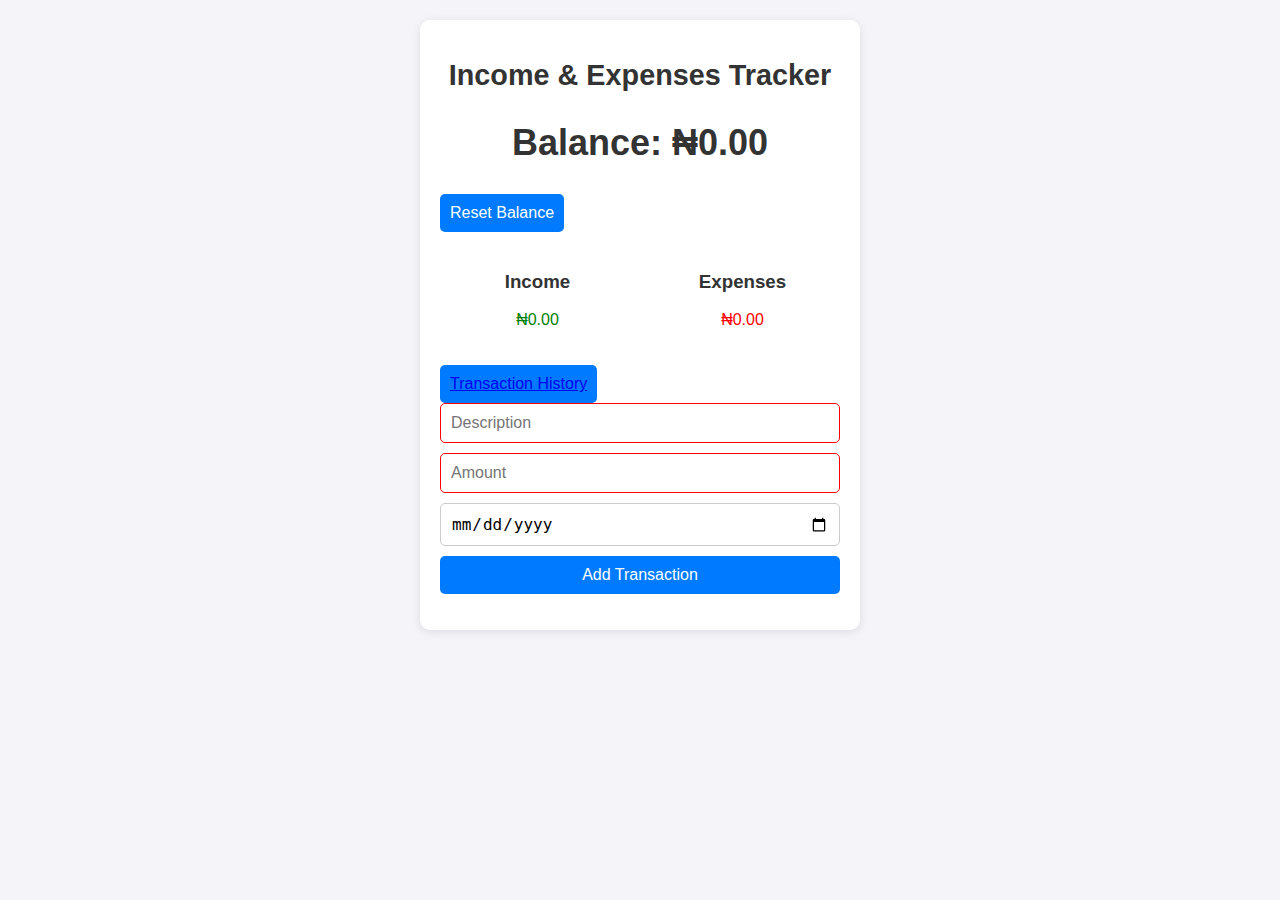
==== index.html @ 9b335efb "update" ====
<!DOCTYPE html>
<html lang="en">
<head>
  <meta charset="UTF-8">
  <meta name="viewport" content="width=device-width, initial-scale=1.0">
  <title>Income & Expenses Tracker</title>
  <link rel="stylesheet" href="style.css">
</head>
<body>
  <div class="container">
    <h1>Income & Expenses Tracker</h1>
    
    <!-- Display Balance -->
    <div class="balance">
      <h2>Balance: <span id="balance" aria-live="polite">N0.00</span></h2>
    </div>
    
    <button id="reset-button" aria-label="Reset Balance">Reset Balance</button>
    
    <!-- Summary Section -->
    <div class="summary">
      <div>
        <h3>Income</h3>
        <p class="income" id="income" aria-live="polite">N0.00</p>
      </div>
      <div>
        <h3>Expenses</h3>
        <p class="expenses" id="expenses" aria-live="polite">N0.00</p>
      </div>
    </div>

    <!-- Transaction History -->
    <button id="transaction-history">
      <a href="transaction.html" aria-label="View Transaction History">Transaction History</a>
    </button>

    <!-- Add Transaction Form -->
    <form id="transaction-form">
      <input type="text" id="description" placeholder="Description" required aria-label="Transaction Description">
      <input type="number" id="amount" placeholder="Amount" required aria-label="Transaction Amount">
      <input type="date" id="date" aria-label="Transaction Date" placeholder="Select Date" value="">
      <button type="submit">Add Transaction</button>
    </form>

    <!-- Transaction List -->
    <ul id="transaction-list" aria-label="Transaction List"></ul>
  </div>
  
  <script src="script.js"></script>
</body>
</html>
---- style.css ----
body {
  font-family: Arial, sans-serif;
  margin: 0;
  padding: 0;
  background-color: #f4f4f9;
  color: #333;
}

.container {
  width: 90%;
  max-width: 400px;
  margin: 20px auto;
  background: #fff;
  padding: 20px;
  border-radius: 10px;
  box-shadow: 0 2px 10px rgba(0, 0, 0, 0.1);
}

h1 {
  text-align: center;
  font-size: 1.8rem;
}

.balance {
  margin: 20px 0;
  text-align: center;
  font-size: 1.5rem;
}

.summary {
  display: flex;
  justify-content: space-between;
  margin: 20px 0;
  gap: 10px;
}

.summary div {
  text-align: center;
  flex: 1;
}

.income {
  color: green;
}

.expenses {
  color: red;
}

form {
  display: flex;
  flex-direction: column;
  gap: 10px;
}

input,
button {
  padding: 10px;
  font-size: 1rem;
  border: 1px solid #ccc;
  border-radius: 5px;
}

input:invalid {
  border-color: red;
}

button {
  background-color: #007bff;
  color: white;
  border: none;
  cursor: pointer;
}

button:hover {
  background-color: #0056b3;
}

button:focus,
.delete-btn:focus {
  outline: 2px solid #0056b3;
  outline-offset: 2px;
}

#transaction-list {
  list-style: none;
  padding: 0;
}

#transaction-list li {
  display: flex;
  justify-content: space-between;
  align-items: center;
  margin: 10px 0;
  padding: 10px;
  border-radius: 5px;
  background-color: #f9f9f9;
  transition: background-color 0.3s ease;
}

#transaction-list li:hover {
  background-color: #e9ecef;
}

#transaction-list li small {
  font-size: 12px;
  color: #888;
  margin-left: 10px;
}

.income-item {
  color: green;
}

.expense-item {
  color: red;
}

.delete-btn {
  background: none;
  border: none;
  color: red;
  cursor: pointer;
  font-size: 16px;
}

.delete-btn:hover {
  color: darkred;
}

/* Responsive Design */
@media (max-width: 600px) {
  h1 {
    font-size: 1.5rem;
  }

  .balance {
    font-size: 1.2rem;
  }

  input,
  button {
    font-size: 0.9rem;
  }

  .summary {
    flex-direction: column;
    align-items: center;
  }

  .summary div {
    margin-bottom: 10px;
  }

  #transaction-list li {
    flex-direction: column;
    align-items: flex-start;
    gap: 5px;
  }
}

@media (max-width: 400px) {
  .container {
    padding: 15px;
  }

  h1 {
    font-size: 1.3rem;
  }

  .balance {
    font-size: 1rem;
  }

  button {
    padding: 8px;
  }

  input {
    padding: 8px;
  }
}
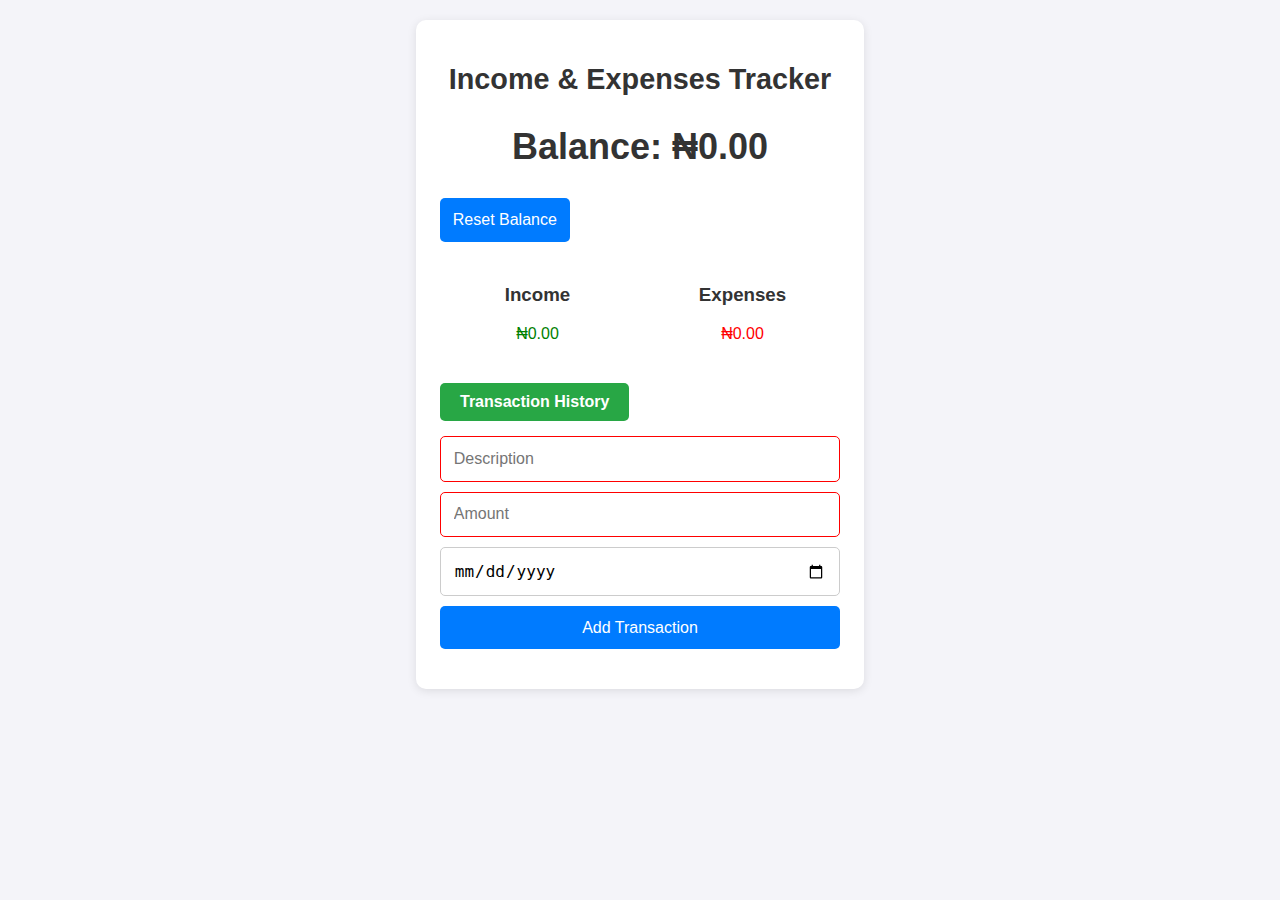
==== commit 2717df6b: "update" ====
--- a/index.html
+++ b/index.html
@@ -30,7 +30,7 @@
     </div>
 
     <!-- Transaction History -->
-    <button id="transaction-history">
+    <button id="transaction-history" class="transaction-history">
       <a href="transaction.html" aria-label="View Transaction History">Transaction History</a>
     </button>
 
--- a/style.css
+++ b/style.css
@@ -11,7 +11,7 @@
   max-width: 400px;
   margin: 20px auto;
   background: #fff;
-  padding: 20px;
+  padding: 1.5rem;
   border-radius: 10px;
   box-shadow: 0 2px 10px rgba(0, 0, 0, 0.1);
 }
@@ -22,7 +22,7 @@
 }
 
 .balance {
-  margin: 20px 0;
+  margin: 1.5rem 0;
   text-align: center;
   font-size: 1.5rem;
 }
@@ -30,7 +30,7 @@
 .summary {
   display: flex;
   justify-content: space-between;
-  margin: 20px 0;
+  margin: 1.5rem 0;
   gap: 10px;
 }
 
@@ -55,10 +55,11 @@
 
 input,
 button {
-  padding: 10px;
+  padding: 0.8rem;
   font-size: 1rem;
   border: 1px solid #ccc;
   border-radius: 5px;
+  transition: all 0.3s ease;
 }
 
 input:invalid {
@@ -122,6 +123,7 @@
   color: red;
   cursor: pointer;
   font-size: 16px;
+  transition: color 0.3s ease;
 }
 
 .delete-btn:hover {
@@ -141,6 +143,7 @@
   input,
   button {
     font-size: 0.9rem;
+    padding: 0.7rem;
   }
 
   .summary {
@@ -161,7 +164,7 @@
 
 @media (max-width: 400px) {
   .container {
-    padding: 15px;
+    padding: 1rem;
   }
 
   h1 {
@@ -173,10 +176,53 @@
   }
 
   button {
-    padding: 8px;
+    padding: 0.6rem;
   }
 
   input {
-    padding: 8px;
-  }
-}
+    padding: 0.6rem;
+  }
+}
+#transaction-history {
+  display: block;
+  text-align: center;
+  margin: 15px 0;
+  padding: 10px 20px;
+  font-size: 1rem;
+  font-weight: bold;
+  color: #fff;
+  background-color: #28a745; /* Green to signify action */
+  border: none;
+  border-radius: 5px;
+  cursor: pointer;
+  text-decoration: none;
+  transition: background-color 0.3s ease, transform 0.2s ease;
+}
+
+#transaction-history a {
+  text-decoration: none;
+  color: inherit;
+}
+
+#transaction-history:hover {
+  background-color: #218838;
+  transform: translateY(-2px);
+}
+
+#transaction-history:focus {
+  outline: 2px solid #218838;
+  outline-offset: 2px;
+}
+
+#transaction-history:active {
+  transform: translateY(0);
+  background-color: #1e7e34;
+}
+
+/* Responsive Adjustments */
+@media (max-width: 600px) {
+  #transaction-history {
+    font-size: 0.9rem;
+    padding: 8px 16px;
+  }
+}
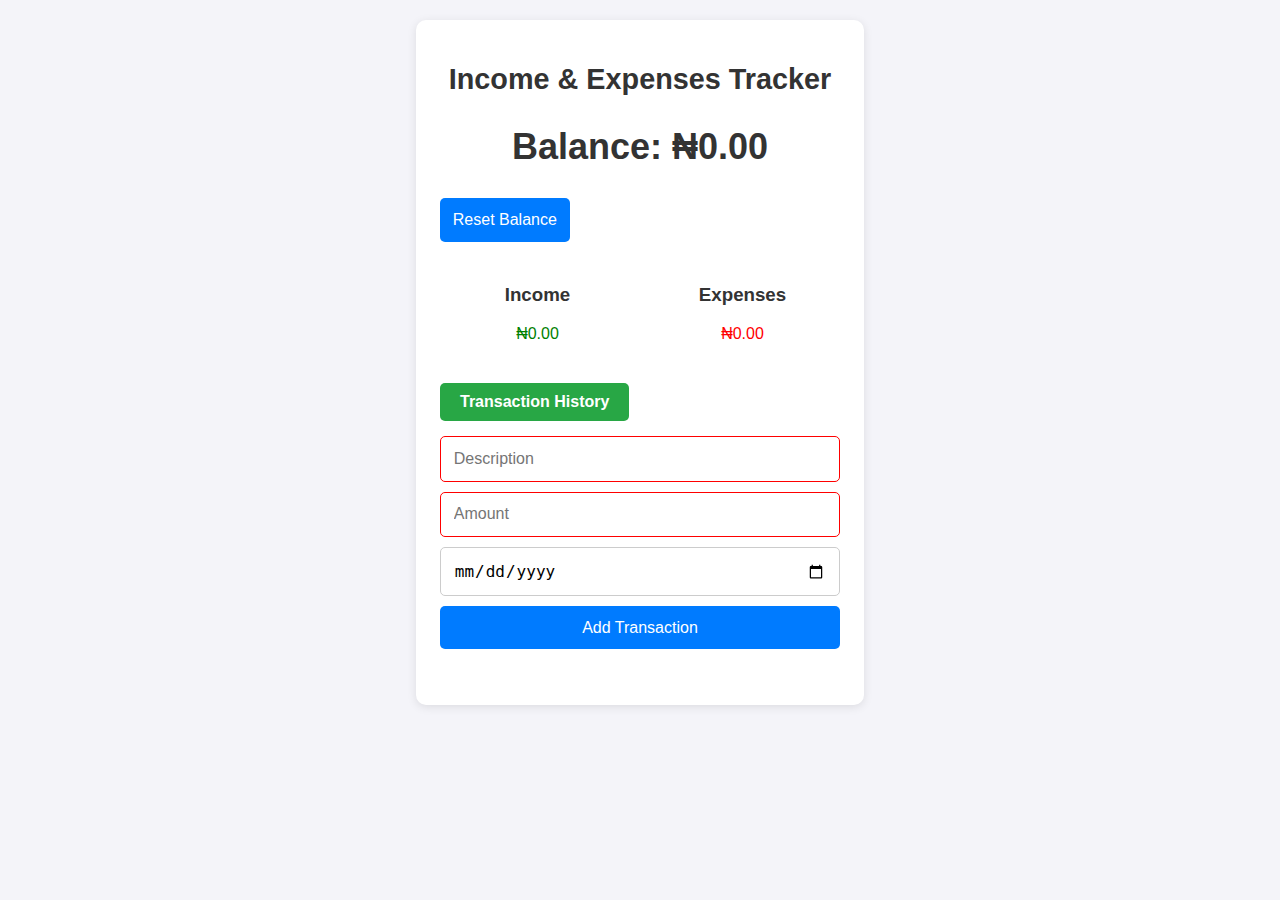
==== commit 05063d5c: "update" ====
--- a/index.html
+++ b/index.html
@@ -30,9 +30,9 @@
     </div>
 
     <!-- Transaction History -->
-    <button id="transaction-history" class="transaction-history">
-      <a href="transaction.html" aria-label="View Transaction History">Transaction History</a>
-    </button>
+    <button id="transaction-history">Transaction History</button>
+    <ul id="transaction-list"></ul>
+
 
     <!-- Add Transaction Form -->
     <form id="transaction-form">
--- a/style.css
+++ b/style.css
@@ -218,6 +218,18 @@
   transform: translateY(0);
   background-color: #1e7e34;
 }
+#transaction-list {
+  transition: all 0.3s ease;
+  max-height: 500px;
+  overflow-y: auto;
+}
+
+#transaction-list[style*="display: none"] {
+  max-height: 0;
+  overflow: hidden;
+  padding: 0;
+}
+
 
 /* Responsive Adjustments */
 @media (max-width: 600px) {
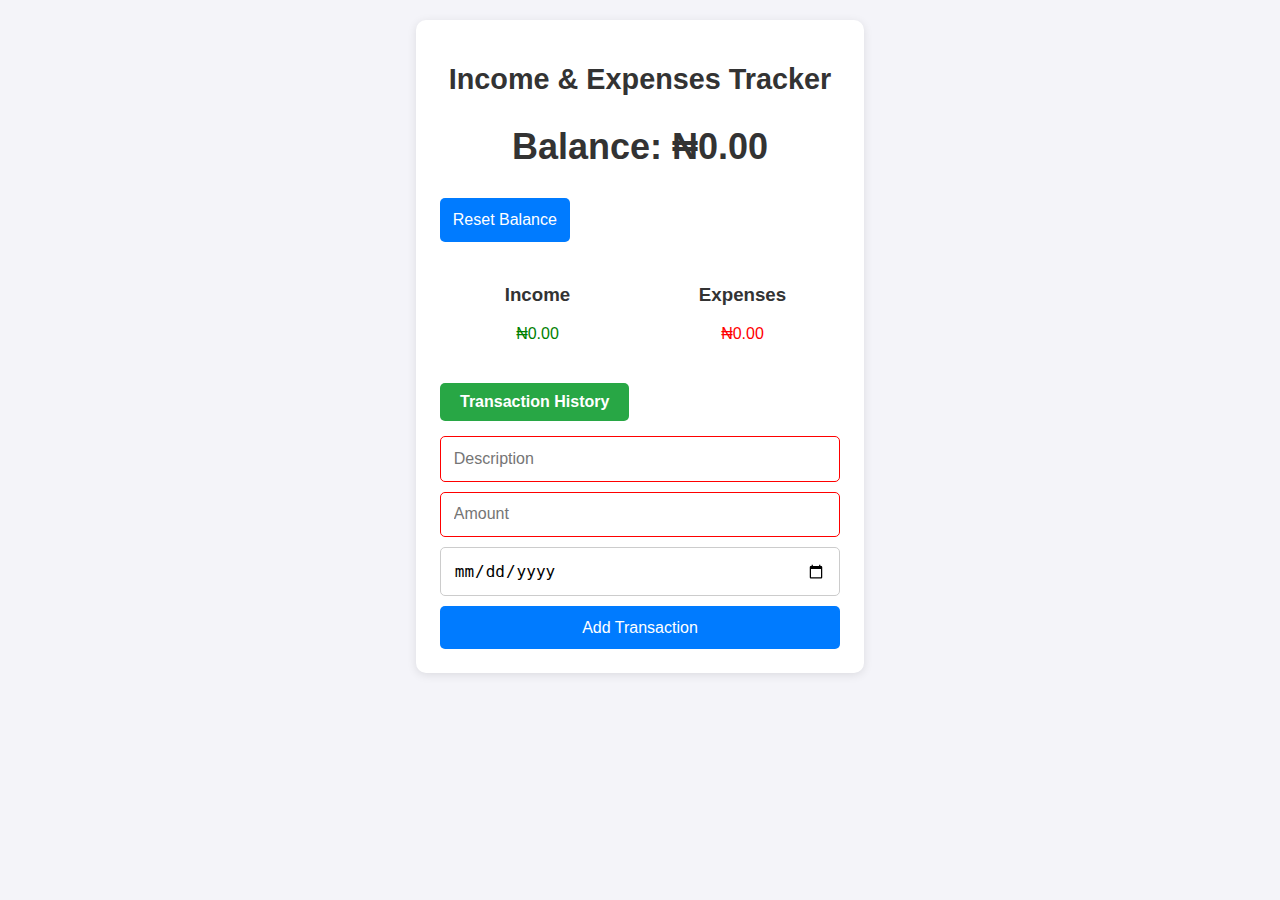
==== commit b8866422: "update" ====
--- a/index.html
+++ b/index.html
@@ -30,9 +30,9 @@
     </div>
 
     <!-- Transaction History -->
-    <button id="transaction-history">Transaction History</button>
-    <ul id="transaction-list"></ul>
-
+    <button id="transaction-history"><a href="transaction.html"></a>Transaction History</button>
+    
+    
 
     <!-- Add Transaction Form -->
     <form id="transaction-form">
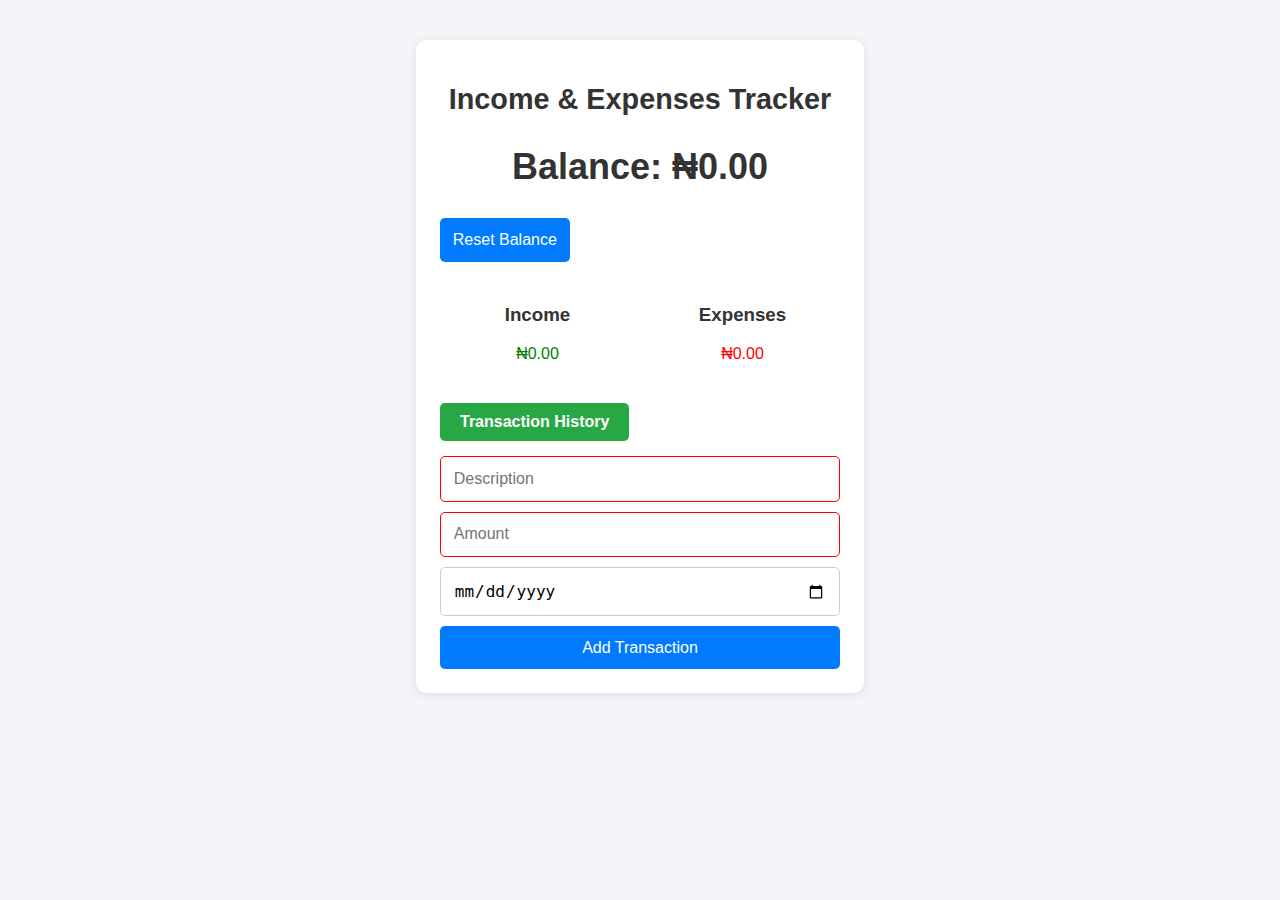
==== commit 71f3d148: "update" ====
--- a/index.html
+++ b/index.html
@@ -30,9 +30,9 @@
     </div>
 
     <!-- Transaction History -->
-    <button id="transaction-history"><a href="transaction.html"></a>Transaction History</button>
-    
-    
+    <button id="transaction-history">
+      <a href="transaction.html">Transaction History</a>
+    </button>
 
     <!-- Add Transaction Form -->
     <form id="transaction-form">
--- a/style.css
+++ b/style.css
@@ -238,3 +238,33 @@
     padding: 8px 16px;
   }
 }
+
+body {
+  font-family: Arial, sans-serif;
+  margin: 0;
+  padding: 20px;
+  background-color: #f4f4f9;
+  color: #333;
+}
+h1 {
+  text-align: center;
+}
+ul {
+  list-style: none;
+  padding: 0;
+}
+li {
+  display: flex;
+  justify-content: space-between;
+  margin: 10px 0;
+  padding: 10px;
+  border: 1px solid #ddd;
+  border-radius: 5px;
+  background: #fff;
+}
+.income-item {
+  color: green;
+}
+.expense-item {
+  color: red;
+}
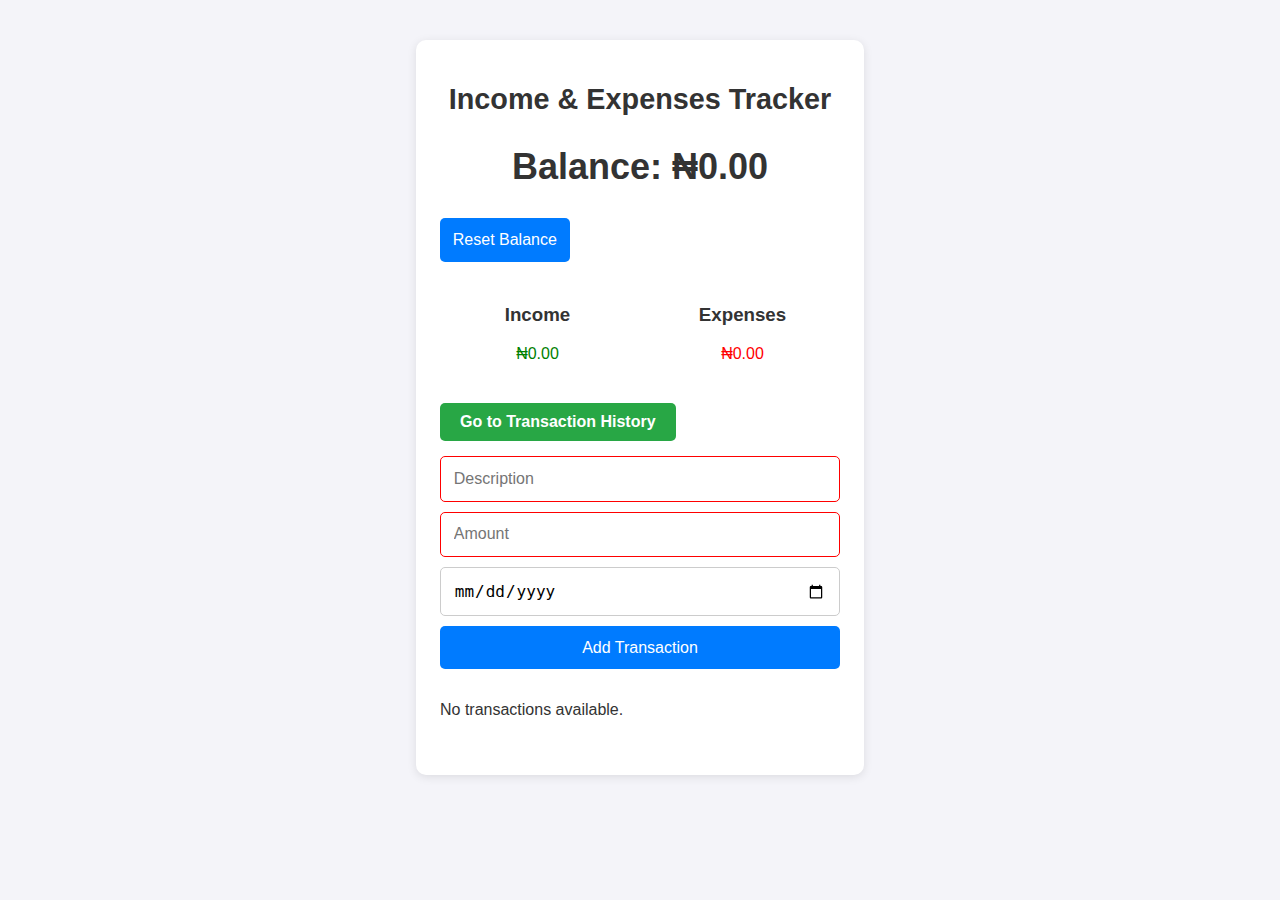
==== commit 6c5e1bb7: "update" ====
--- a/index.html
+++ b/index.html
@@ -30,10 +30,9 @@
     </div>
 
     <!-- Transaction History -->
-    <button id="transaction-history">
-      <a href="transaction.html">Transaction History</a>
-    </button>
-
+    <!-- Main Page (index.html) -->
+    <button id="transaction-history">Go to Transaction History</button>
+ 
     <!-- Add Transaction Form -->
     <form id="transaction-form">
       <input type="text" id="description" placeholder="Description" required aria-label="Transaction Description">
--- a/style.css
+++ b/style.css
@@ -86,6 +86,10 @@
 #transaction-list {
   list-style: none;
   padding: 0;
+  max-height: 300px;
+  overflow-y: auto;
+
+
 }
 
 #transaction-list li {
@@ -268,3 +272,29 @@
 .expense-item {
   color: red;
 }
+
+.manual-balance {
+  display: flex;
+  gap: 10px;
+  margin: 10px 0;
+}
+
+.manual-balance input {
+  flex: 1;
+  padding: 0.5rem;
+  border: 1px solid #ccc;
+  border-radius: 5px;
+}
+
+.manual-balance button {
+  padding: 0.5rem 1rem;
+  background-color: #007bff;
+  color: white;
+  border: none;
+  border-radius: 5px;
+  cursor: pointer;
+}
+
+.manual-balance button:hover {
+  background-color: #0056b3;
+}
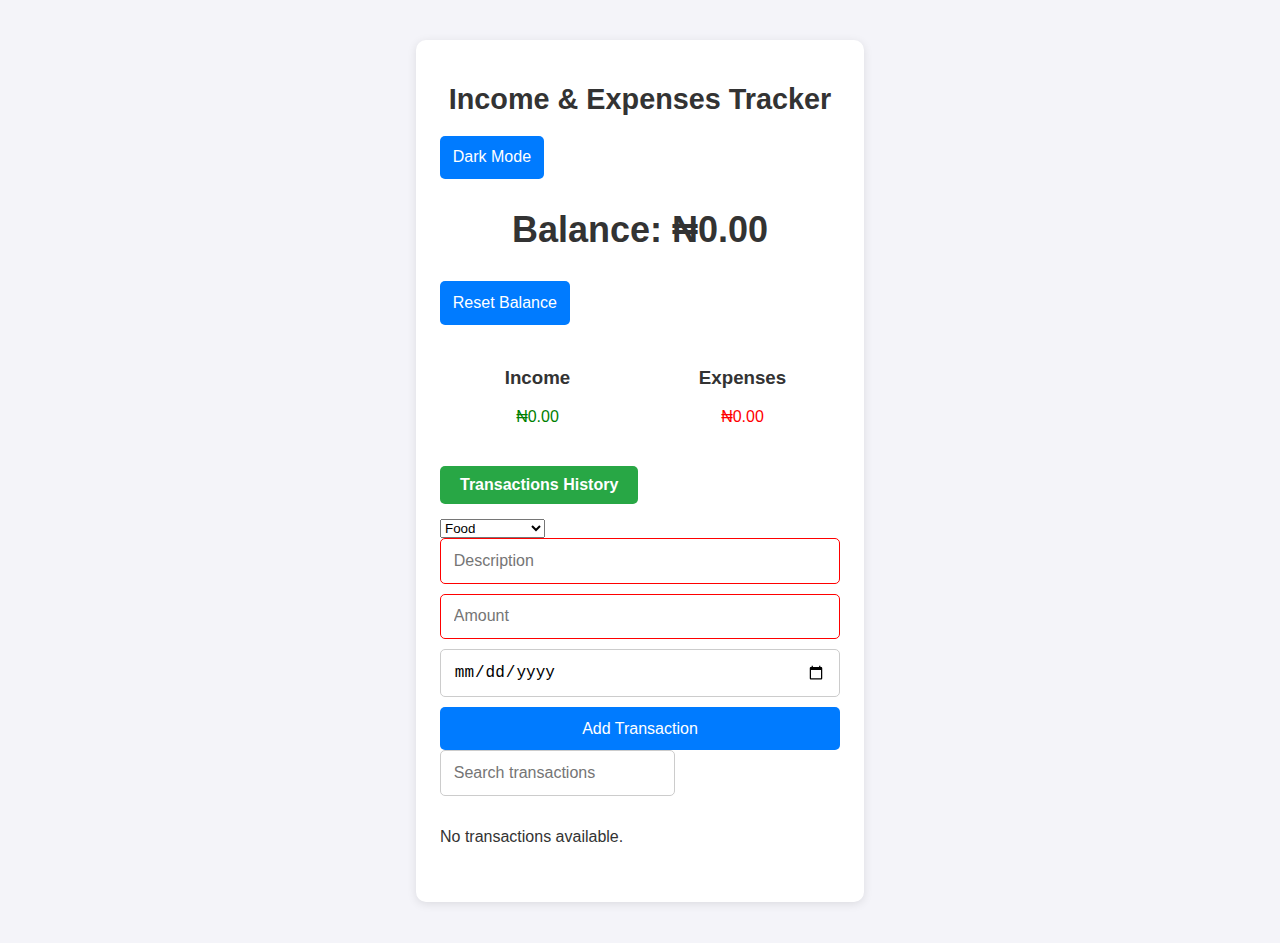
==== commit 8a7ee784: "update" ====
--- a/index.html
+++ b/index.html
@@ -9,7 +9,9 @@
 <body>
   <div class="container">
     <h1>Income & Expenses Tracker</h1>
-    
+
+    <button id="toggle-theme">Dark Mode</button>
+
     <!-- Display Balance -->
     <div class="balance">
       <h2>Balance: <span id="balance" aria-live="polite">N0.00</span></h2>
@@ -30,9 +32,17 @@
     </div>
 
     <!-- Transaction History -->
-    <!-- Main Page (index.html) -->
-    <button id="transaction-history">Go to Transaction History</button>
- 
+    <button id="transaction-history"> Transactions History</button>
+
+    <!-- Category Selection -->
+    <select id="category">
+      <option value="Food">Food</option>
+      <option value="Rent">Rent</option>
+      <option value="Salary">Salary</option>
+      <option value="Entertainment">Entertainment</option>
+      <option value="Other">Other</option>
+    </select>
+  
     <!-- Add Transaction Form -->
     <form id="transaction-form">
       <input type="text" id="description" placeholder="Description" required aria-label="Transaction Description">
@@ -41,6 +51,8 @@
       <button type="submit">Add Transaction</button>
     </form>
 
+    <input type="text" id="search" placeholder="Search transactions">
+
     <!-- Transaction List -->
     <ul id="transaction-list" aria-label="Transaction List"></ul>
   </div>
--- a/style.css
+++ b/style.css
@@ -133,6 +133,15 @@
 .delete-btn:hover {
   color: darkred;
 }
+body.dark-mode {
+  background-color: #121212;
+  color: black;
+}
+.dark-mode button {
+  background-color: #333;
+  color: white;
+}
+
 
 /* Responsive Design */
 @media (max-width: 600px) {
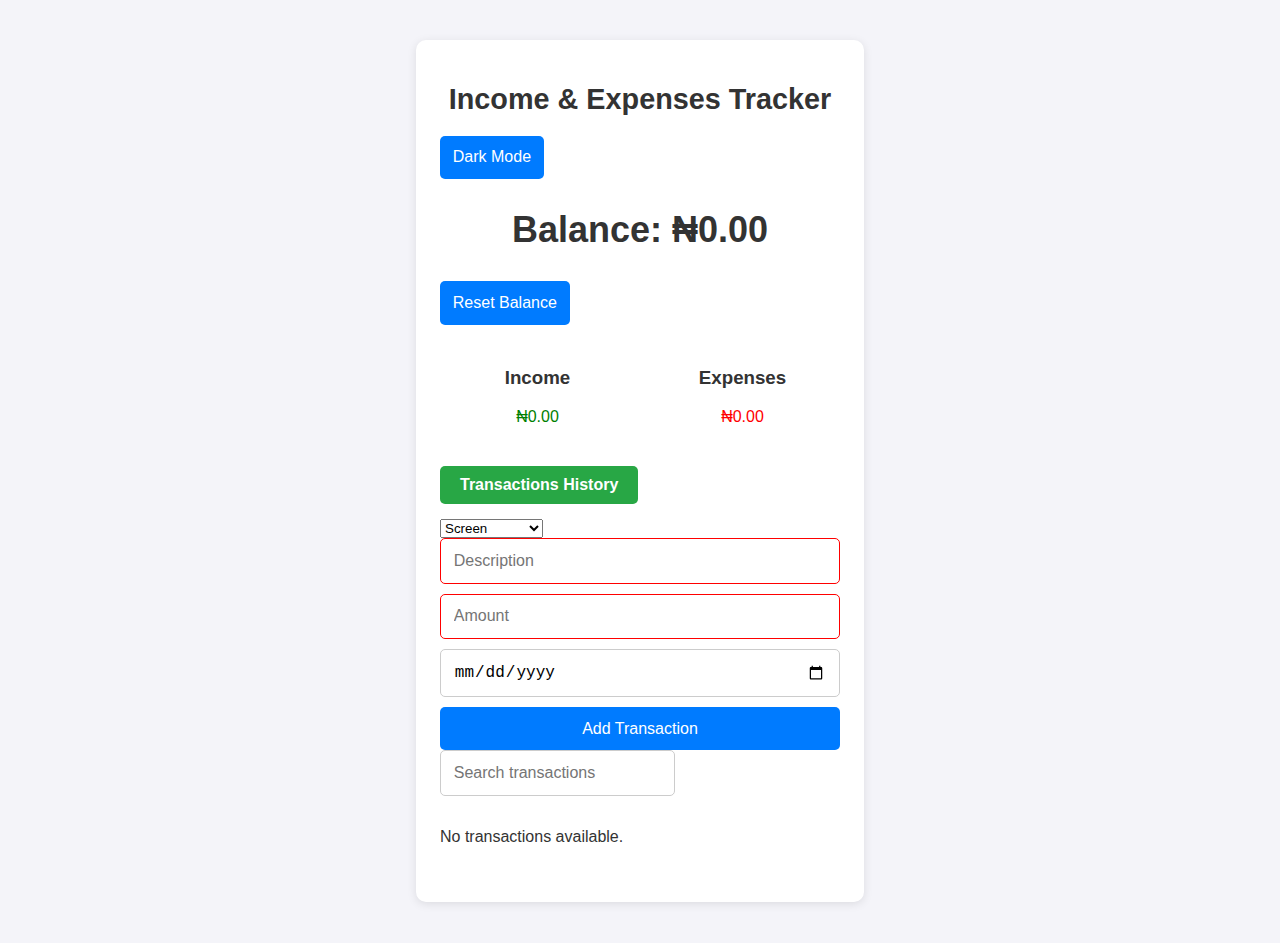
==== commit 70b83e20: "update" ====
--- a/index.html
+++ b/index.html
@@ -36,10 +36,10 @@
 
     <!-- Category Selection -->
     <select id="category">
-      <option value="Food">Food</option>
-      <option value="Rent">Rent</option>
-      <option value="Salary">Salary</option>
-      <option value="Entertainment">Entertainment</option>
+      <option value="Food">Screen</option>
+      <option value="Rent">Charging port</option>
+      <option value="Salary">Flashing</option>
+      <option value="Entertainment">Servicing</option>
       <option value="Other">Other</option>
     </select>
   
